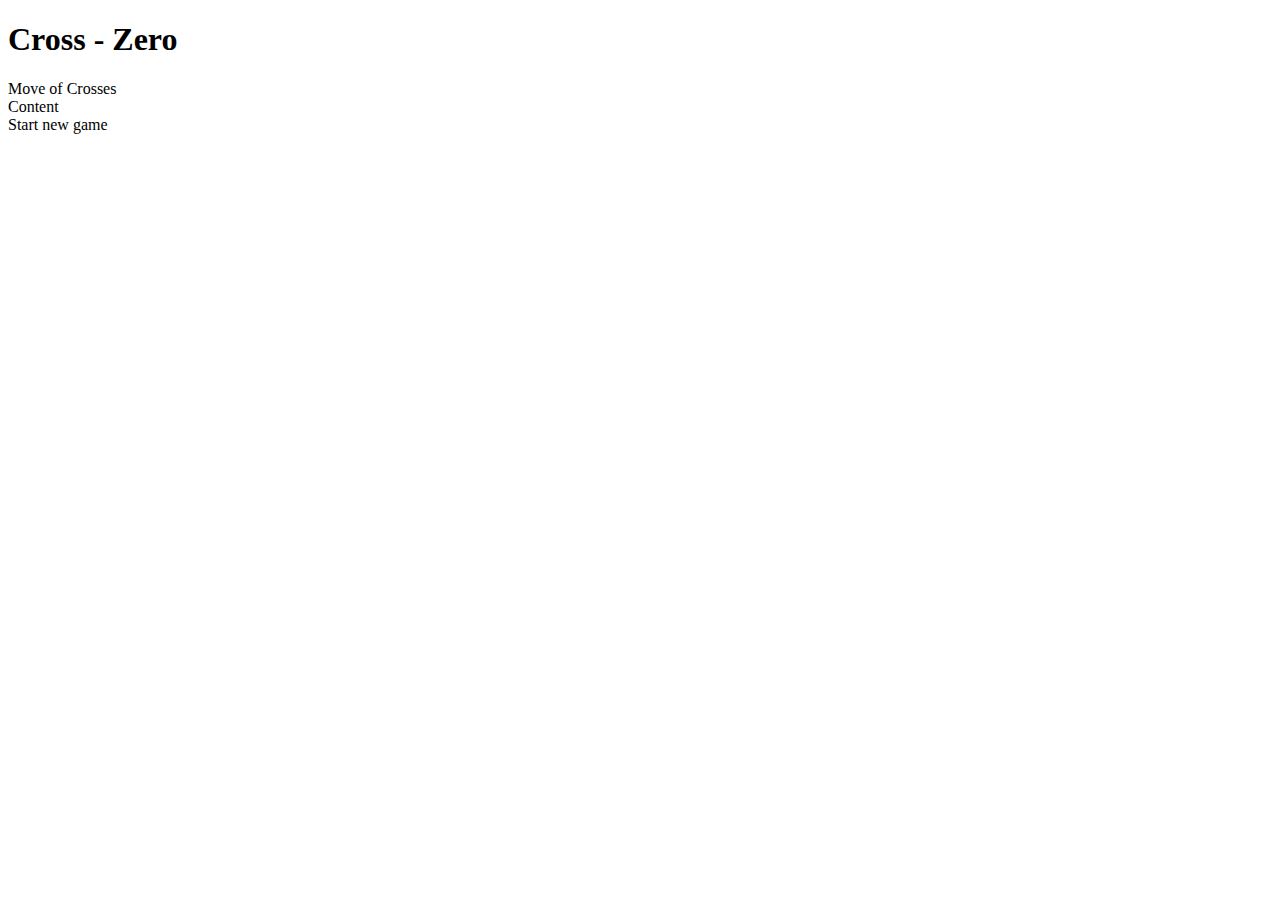
==== src/index.html @ f0bfef94 "Restructuring of the project." ====
<!DOCTYPE html>
<html lang="en">
<head>
    <meta charset="UTF-8">
    <meta name="viewport" content="width=device-width, initial-scale=1.0">
    <title>CrossZero</title>
    <link rel="stylesheet" href="style.css">
</head>
<body>
    

    <div class="area-wrapper">
        <h1>Cross - Zero</h1>
        <div id="area-move">Move of Crosses</div>
        <div id="area">
            <div class="box"></div>
            <div class="box"></div>
            <div class="box"></div>
            <div class="box"></div>
            <div class="box"></div>
            <div class="box"></div>
            <div class="box"></div>
            <div class="box"></div>
            <div class="box"></div>
        </div>
    </div>

    <div id="modal-result-wrapper">
        <div id="overlay"></div>
        <div id="modal-window">
            <div id="content">Content</div>
            <div id="btn-close">Start new game</div>
        </div>
    </div>

    <script src="main.js"></script>
</body>
</html>
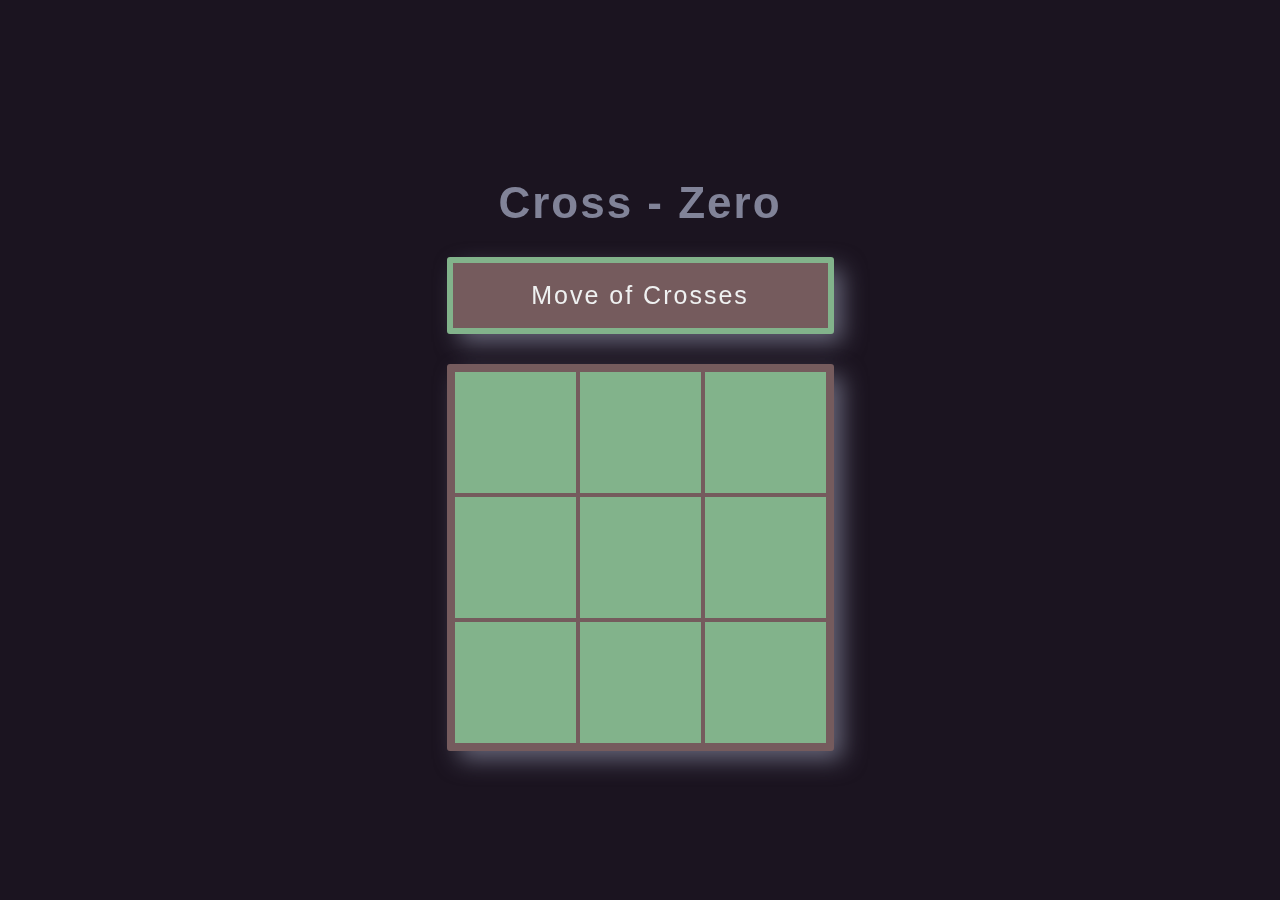
==== commit 72bf9ebf: "Description of the project in the readme file." ====
--- a/src/index.html
+++ b/src/index.html
@@ -4,7 +4,7 @@
     <meta charset="UTF-8">
     <meta name="viewport" content="width=device-width, initial-scale=1.0">
     <title>CrossZero</title>
-    <link rel="stylesheet" href="style.css">
+    <link rel="stylesheet" href="css\style.css">
 </head>
 <body>
     
@@ -33,6 +33,6 @@
         </div>
     </div>
 
-    <script src="main.js"></script>
+    <script src="js\main.js"></script>
 </body>
 </html>